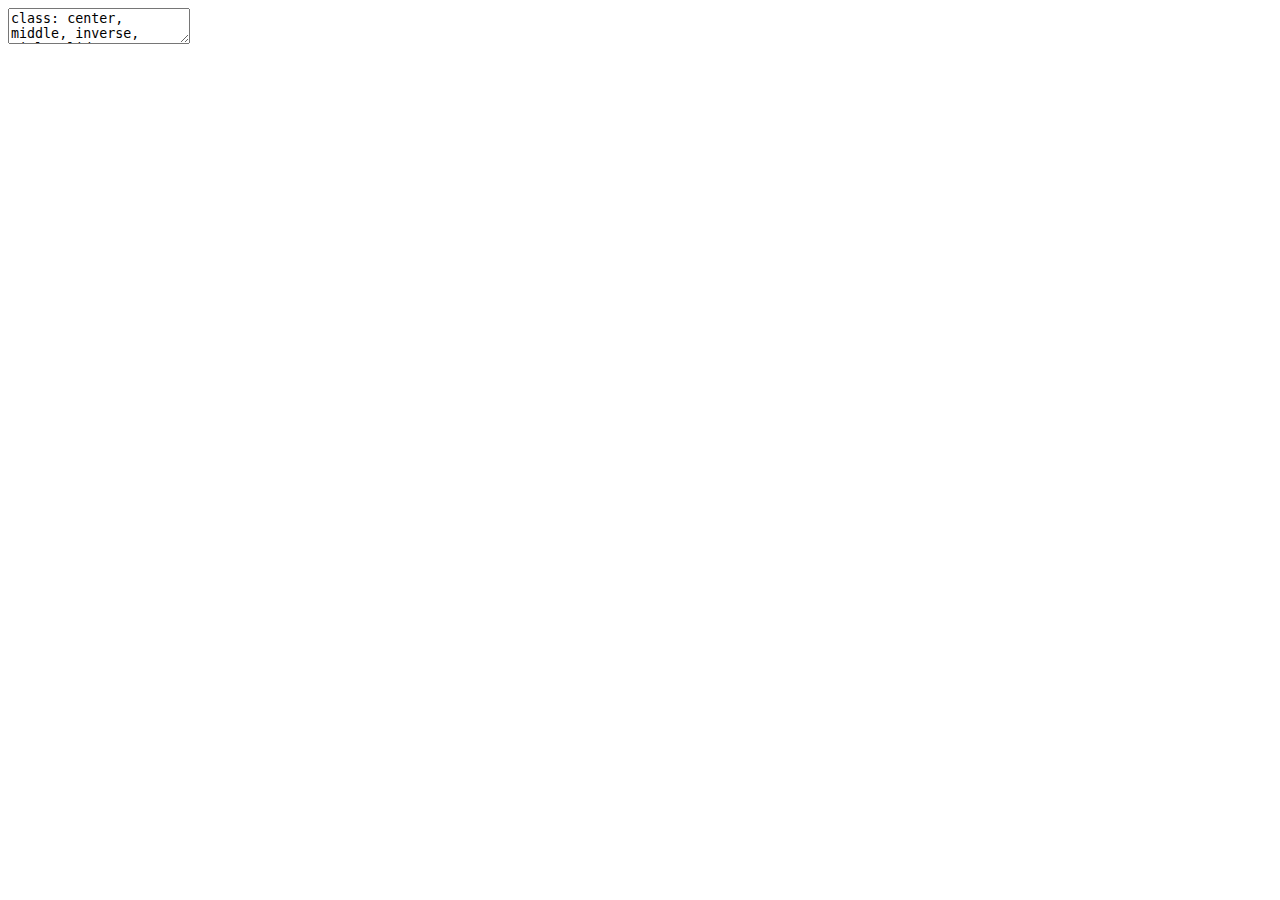
==== docs/surf_n_turf.html @ a25c6767 "Added docs" ====
<!DOCTYPE html>
<html lang="" xml:lang="">
  <head>
    <title>Bio-economic Impacts of Environmental Shocks in Small-scale Fisheries</title>
    <meta charset="utf-8" />
    <meta name="author" content="Villaseñor-Derbez, J.C." />
    <script src="libs/header-attrs-2.14/header-attrs.js"></script>
    <link rel="stylesheet" href="xaringan-themer.css" type="text/css" />
  </head>
  <body>
    <textarea id="source">
class: center, middle, inverse, title-slide

.title[
# Bio-economic Impacts of Environmental Shocks in Small-scale Fisheries
]
.subtitle[
## Surf ‘n’ Turf
]
.author[
### Villaseñor-Derbez, J.C.
]
.institute[
### Micheli Lab, HMS
]
.date[
### Oct 22, 2022
]

---


&lt;style type="text/css"&gt;
.remark-slide-number {
  display: none;
}
&lt;/style&gt;



# Warming up

.pull-left[
- Warm water during 2014 - 2017


- Well-documented impacts on ecological communities



]

.pull-right[
&lt;img src="/results/img/sst_anom.png" width=500&gt;
]

---
# Warming up

.pull-left[
- Warm water during 2014 - 2017


- Well-documented impacts on ecological communities


- Largest anomalies around Baja


]

.pull-right[
&lt;img src="/results/img/sst_anom_turfs.png" width=500&gt;
]

---
class: inverse,center,middle

# What were the economic impacts?

---
# The focus

.pull-left[
### 12 TURFs in Baja
&lt;img src="/results/img/focus_study_area.png" width=350&gt;
]

--

.pull-right[
### Spiny lobster fishery
&lt;img src="/results/img/miguel_lobster.jpeg" width=250&gt;

_Panulirus interruptus_
]


---
# SST, landings, and revenues across TURFS

.pull-left[&lt;img src="/results/img/sst_ts.png" width=400&gt;]


---
# SST, landings, and revenues across TURFS

.pull-left[
&lt;img src="/results/img/sst_ts.png" width=400&gt;

&lt;img src="/results/img/fishery_ts.png" width=400&gt;
]

--

.pull-right[&lt;img src="/results/img/panel_figure.png" width=800&gt;]


---
# Estiamted impacts

.pull-left[
##Log-linear fixed-effects panel regressions

&lt;img src="/results/img/effect_size.png" width=500&gt;

]

.pull-right[
## During

- 26% decrease in landings

- 34% decrease in revenues
]

---
# Estiamted impacts

.pull-left[
##Log-linear fixed-effects panel regressions

&lt;img src="/results/img/effect_size.png" width=500&gt;

]

.pull-right[
## During

- 26% decrease in landings

- 34% decrease in revenues


## After

- 3% decrease in landings

- 21% decrease in revenues

]

---
# The end
    </textarea>
<style data-target="print-only">@media screen {.remark-slide-container{display:block;}.remark-slide-scaler{box-shadow:none;}}</style>
<script src="https://remarkjs.com/downloads/remark-latest.min.js"></script>
<script>var slideshow = remark.create({
"ratio": "16:9",
"slideNumberFormat": "%none%",
"highlightStyle": "github",
"highlightLines": true,
"countIncrementalSlides": false
});
if (window.HTMLWidgets) slideshow.on('afterShowSlide', function (slide) {
  window.dispatchEvent(new Event('resize'));
});
(function(d) {
  var s = d.createElement("style"), r = d.querySelector(".remark-slide-scaler");
  if (!r) return;
  s.type = "text/css"; s.innerHTML = "@page {size: " + r.style.width + " " + r.style.height +"; }";
  d.head.appendChild(s);
})(document);

(function(d) {
  var el = d.getElementsByClassName("remark-slides-area");
  if (!el) return;
  var slide, slides = slideshow.getSlides(), els = el[0].children;
  for (var i = 1; i < slides.length; i++) {
    slide = slides[i];
    if (slide.properties.continued === "true" || slide.properties.count === "false") {
      els[i - 1].className += ' has-continuation';
    }
  }
  var s = d.createElement("style");
  s.type = "text/css"; s.innerHTML = "@media print { .has-continuation { display: none; } }";
  d.head.appendChild(s);
})(document);
// delete the temporary CSS (for displaying all slides initially) when the user
// starts to view slides
(function() {
  var deleted = false;
  slideshow.on('beforeShowSlide', function(slide) {
    if (deleted) return;
    var sheets = document.styleSheets, node;
    for (var i = 0; i < sheets.length; i++) {
      node = sheets[i].ownerNode;
      if (node.dataset["target"] !== "print-only") continue;
      node.parentNode.removeChild(node);
    }
    deleted = true;
  });
})();
// add `data-at-shortcutkeys` attribute to <body> to resolve conflicts with JAWS
// screen reader (see PR #262)
(function(d) {
  let res = {};
  d.querySelectorAll('.remark-help-content table tr').forEach(tr => {
    const t = tr.querySelector('td:nth-child(2)').innerText;
    tr.querySelectorAll('td:first-child .key').forEach(key => {
      const k = key.innerText;
      if (/^[a-z]$/.test(k)) res[k] = t;  // must be a single letter (key)
    });
  });
  d.body.setAttribute('data-at-shortcutkeys', JSON.stringify(res));
})(document);
(function() {
  "use strict"
  // Replace <script> tags in slides area to make them executable
  var scripts = document.querySelectorAll(
    '.remark-slides-area .remark-slide-container script'
  );
  if (!scripts.length) return;
  for (var i = 0; i < scripts.length; i++) {
    var s = document.createElement('script');
    var code = document.createTextNode(scripts[i].textContent);
    s.appendChild(code);
    var scriptAttrs = scripts[i].attributes;
    for (var j = 0; j < scriptAttrs.length; j++) {
      s.setAttribute(scriptAttrs[j].name, scriptAttrs[j].value);
    }
    scripts[i].parentElement.replaceChild(s, scripts[i]);
  }
})();
(function() {
  var links = document.getElementsByTagName('a');
  for (var i = 0; i < links.length; i++) {
    if (/^(https?:)?\/\//.test(links[i].getAttribute('href'))) {
      links[i].target = '_blank';
    }
  }
})();
// adds .remark-code-has-line-highlighted class to <pre> parent elements
// of code chunks containing highlighted lines with class .remark-code-line-highlighted
(function(d) {
  const hlines = d.querySelectorAll('.remark-code-line-highlighted');
  const preParents = [];
  const findPreParent = function(line, p = 0) {
    if (p > 1) return null; // traverse up no further than grandparent
    const el = line.parentElement;
    return el.tagName === "PRE" ? el : findPreParent(el, ++p);
  };

  for (let line of hlines) {
    let pre = findPreParent(line);
    if (pre && !preParents.includes(pre)) preParents.push(pre);
  }
  preParents.forEach(p => p.classList.add("remark-code-has-line-highlighted"));
})(document);</script>

<script>
slideshow._releaseMath = function(el) {
  var i, text, code, codes = el.getElementsByTagName('code');
  for (i = 0; i < codes.length;) {
    code = codes[i];
    if (code.parentNode.tagName !== 'PRE' && code.childElementCount === 0) {
      text = code.textContent;
      if (/^\\\((.|\s)+\\\)$/.test(text) || /^\\\[(.|\s)+\\\]$/.test(text) ||
          /^\$\$(.|\s)+\$\$$/.test(text) ||
          /^\\begin\{([^}]+)\}(.|\s)+\\end\{[^}]+\}$/.test(text)) {
        code.outerHTML = code.innerHTML;  // remove <code></code>
        continue;
      }
    }
    i++;
  }
};
slideshow._releaseMath(document);
</script>
<!-- dynamically load mathjax for compatibility with self-contained -->
<script>
(function () {
  var script = document.createElement('script');
  script.type = 'text/javascript';
  script.src  = 'https://mathjax.rstudio.com/latest/MathJax.js?config=TeX-MML-AM_CHTML';
  if (location.protocol !== 'file:' && /^https?:/.test(script.src))
    script.src  = script.src.replace(/^https?:/, '');
  document.getElementsByTagName('head')[0].appendChild(script);
})();
</script>
  </body>
</html>
---- docs/xaringan-themer.css ----
/* -------------------------------------------------------
 *
 *     !! This file was generated by xaringanthemer !!
 *
 *  Changes made to this file directly will be overwritten
 *  if you used xaringanthemer in your xaringan slides Rmd
 *
 *  Issues or likes?
 *    - https://github.com/gadenbuie/xaringanthemer
 *    - https://www.garrickadenbuie.com
 *
 *  Need help? Try:
 *    - vignette(package = "xaringanthemer")
 *    - ?xaringanthemer::style_xaringan
 *    - xaringan wiki: https://github.com/yihui/xaringan/wiki
 *    - remarkjs wiki: https://github.com/gnab/remark/wiki
 *
 *  Version: 0.4.2
 *
 * ------------------------------------------------------- */
@import url(https://fonts.googleapis.com/css?family=Roboto:400,300i,300b&display=swap);
@import url(https://fonts.googleapis.com/css?family=Josefin+Sans&display=swap);
@import url(https://fonts.googleapis.com/css?family=Fira+Mono&display=swap);


:root {
  /* Fonts */
  --text-font-family: Roboto;
  --text-font-is-google: 1;
  --text-font-family-fallback: -apple-system, BlinkMacSystemFont, avenir next, avenir, helvetica neue, helvetica, Ubuntu, roboto, noto, segoe ui, arial;
  --text-font-base: sans-serif;
  --header-font-family: 'Josefin Sans';
  --header-font-is-google: 1;
  --header-font-family-fallback: Georgia, serif;
  --code-font-family: 'Fira Mono';
  --code-font-is-google: 1;
  --base-font-size: 20px;
  --text-font-size: 1.1rem;
  --code-font-size: 0.9rem;
  --code-inline-font-size: 1em;
  --header-h1-font-size: 2.2rem;
  --header-h2-font-size: 2rem;
  --header-h3-font-size: 1.75rem;

  /* Colors */
  --text-color: #272822;
  --header-color: #1c5253;
  --background-color: #FFFFFF;
  --link-color: #808080;
  --text-bold-color: #1c5253;
  --code-highlight-color: rgba(255,255,0,0.5);
  --inverse-text-color: #FFFFFF;
  --inverse-background-color: #1c5253;
  --inverse-header-color: #FFFFFF;
  --inverse-link-color: #808080;
  --title-slide-background-color: #1c5253;
  --title-slide-text-color: #FFFFFF;
  --header-background-color: #1c5253;
  --header-background-text-color: #FFFFFF;
  --base: #1c5253;
  --white: #FFFFFF;
  --black: #272822;
}

html {
  font-size: var(--base-font-size);
}

body {
  font-family: var(--text-font-family), var(--text-font-family-fallback), var(--text-font-base);
  font-weight: 400;
  color: var(--text-color);
}
h1, h2, h3 {
  font-family: var(--header-font-family), var(--header-font-family-fallback);
  font-weight: 600;
  color: var(--header-color);
}
.remark-slide-content {
  background-color: var(--background-color);
  font-size: 1.1rem;
  padding: 16px 64px 16px 64px;
  width: 100%;
  height: 100%;
}
.remark-slide-content h1 {
  font-size: var(--header-h1-font-size);
}
.remark-slide-content h2 {
  font-size: var(--header-h2-font-size);
}
.remark-slide-content h3 {
  font-size: var(--header-h3-font-size);
}
.remark-code, .remark-inline-code {
  font-family: var(--code-font-family), Menlo, Consolas, Monaco, Liberation Mono, Lucida Console, monospace;
}
.remark-code {
  font-size: var(--code-font-size);
}
.remark-inline-code {
  font-size: var(--code-inline-font-size);
  color: #1c5253;
}
.remark-slide-number {
  color: #1c5253;
  opacity: 1;
  font-size: 0.9rem;
}
strong {
  font-weight: bold;
  color: var(--text-bold-color);
}
a, a > code {
  color: var(--link-color);
  text-decoration: none;
}
.footnote {
  position: absolute;
  bottom: 60px;
  padding-right: 4em;
  font-size: 0.75rem;
}
.remark-code-line-highlighted {
  background-color: var(--code-highlight-color);
}
.inverse {
  background-color: var(--inverse-background-color);
  color: var(--inverse-text-color);
  
}
.inverse h1, .inverse h2, .inverse h3 {
  color: var(--inverse-header-color);
}
.inverse a, .inverse a > code {
  color: var(--inverse-link-color);
}
.title-slide, .title-slide h1, .title-slide h2, .title-slide h3 {
  color: var(--title-slide-text-color);
}
.title-slide {
  background-color: var(--title-slide-background-color);
}
.title-slide .remark-slide-number {
  display: none;
}
/* Two-column layout */
.left-column {
  width: 20%;
  height: 92%;
  float: left;
}
.left-column h2, .left-column h3 {
  color: #1c525399;
}
.left-column h2:last-of-type, .left-column h3:last-child {
  color: #1c5253;
}
.right-column {
  width: 75%;
  float: right;
  padding-top: 1em;
}
.pull-left {
  float: left;
  width: 47%;
}
.pull-right {
  float: right;
  width: 47%;
}
.pull-right + * {
  clear: both;
}
img, video, iframe {
  max-width: 100%;
}
blockquote {
  border-left: solid 5px #1c525380;
  padding-left: 1em;
}
.remark-slide table {
  margin: auto;
  border-top: 1px solid #666;
  border-bottom: 1px solid #666;
}
.remark-slide table thead th {
  border-bottom: 1px solid #ddd;
}
th, td {
  padding: 5px;
}
.remark-slide table:not(.table-unshaded) thead,
.remark-slide table:not(.table-unshaded) tfoot,
.remark-slide table:not(.table-unshaded) tr:nth-child(even) {
  background: #D1DCDC;
}
table.dataTable tbody {
  background-color: var(--background-color);
  color: var(--text-color);
}
table.dataTable.display tbody tr.odd {
  background-color: var(--background-color);
}
table.dataTable.display tbody tr.even {
  background-color: #D1DCDC;
}
table.dataTable.hover tbody tr:hover, table.dataTable.display tbody tr:hover {
  background-color: rgba(255, 255, 255, 0.5);
}
.dataTables_wrapper .dataTables_length, .dataTables_wrapper .dataTables_filter, .dataTables_wrapper .dataTables_info, .dataTables_wrapper .dataTables_processing, .dataTables_wrapper .dataTables_paginate {
  color: var(--text-color);
}
.dataTables_wrapper .dataTables_paginate .paginate_button {
  color: var(--text-color) !important;
}

/* Horizontal alignment of code blocks */
.remark-slide-content.left pre,
.remark-slide-content.center pre,
.remark-slide-content.right pre {
  text-align: start;
  width: max-content;
  max-width: 100%;
}
.remark-slide-content.left pre,
.remark-slide-content.right pre {
  min-width: 50%;
  min-width: min(40ch, 100%);
}
.remark-slide-content.center pre {
  min-width: 66%;
  min-width: min(50ch, 100%);
}
.remark-slide-content.left pre {
  margin-left: unset;
  margin-right: auto;
}
.remark-slide-content.center pre {
  margin-left: auto;
  margin-right: auto;
}
.remark-slide-content.right pre {
  margin-left: auto;
  margin-right: unset;
}

/* Slide Header Background for h1 elements */
.remark-slide-content.header_background > h1,
.remark-slide-content:not(.normal):not(.inverse):not(.title):not(.middle):not(.bottom) > h1 {
  display: block;
  position: absolute;
  top: 0;
  left: 0;
  width: 100%;
  background: var(--header-background-color);
  color: var(--header-background-text-color);
  padding: 2rem 64px 1.5rem 64px;
  margin-top: 0;
  box-sizing: border-box;
}
.remark-slide-content.header_background,
.remark-slide-content:not(.normal):not(.inverse):not(.title):not(.middle):not(.bottom) {
  padding-top: 7rem;
}

@page { margin: 0; }
@media print {
  .remark-slide-scaler {
    width: 100% !important;
    height: 100% !important;
    transform: scale(1) !important;
    top: 0 !important;
    left: 0 !important;
  }
}

.base {
  color: var(--base);
}
.bg-base {
  background-color: var(--base);
}
.white {
  color: var(--white);
}
.bg-white {
  background-color: var(--white);
}
.black {
  color: var(--black);
}
.bg-black {
  background-color: var(--black);
}
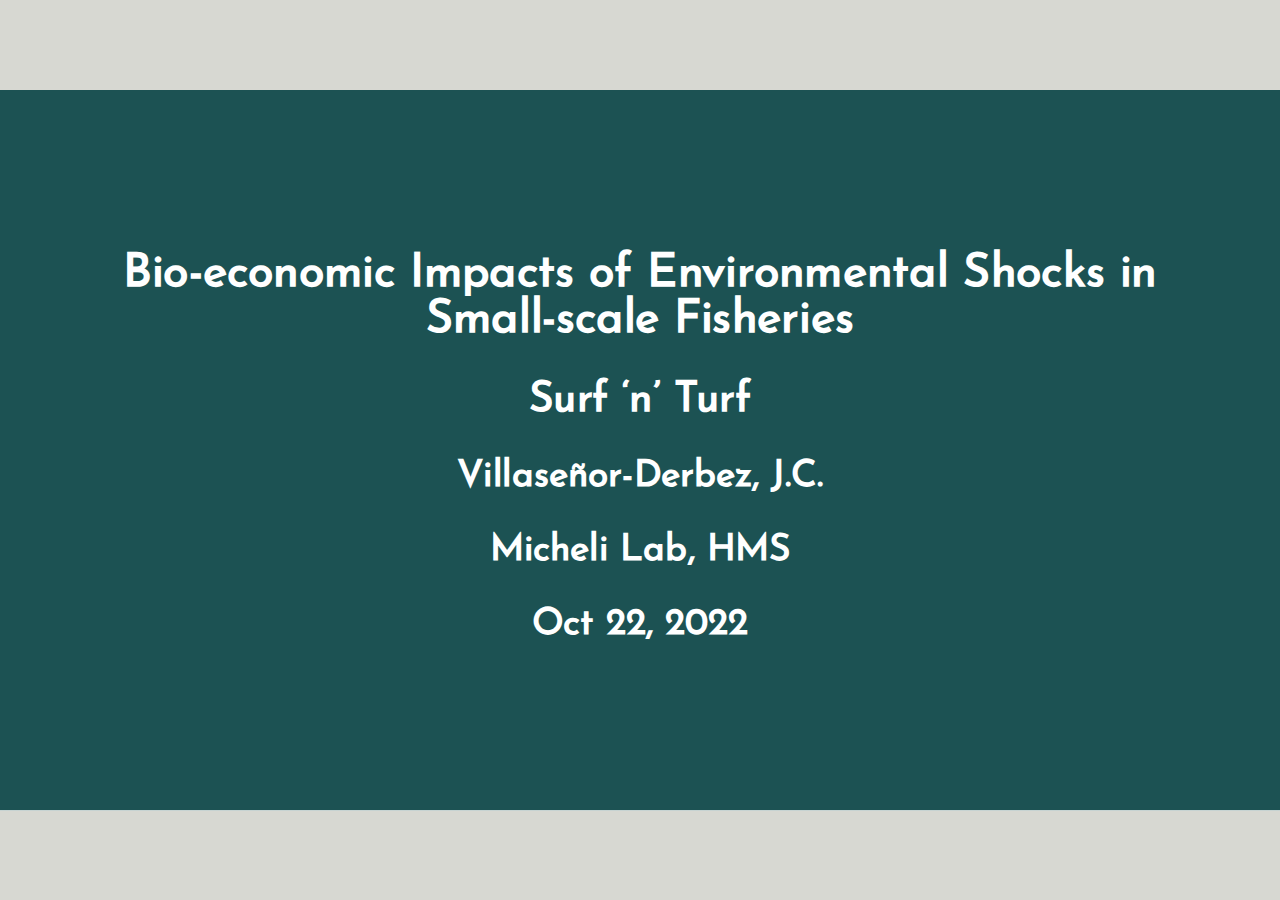
==== commit e0760743: "Self-contained slides" ====
--- a/docs/surf_n_turf.html
+++ b/docs/surf_n_turf.html
@@ -1,11 +1,321 @@
 <!DOCTYPE html>
-<html lang="" xml:lang="">
+<html lang xml:lang>
   <head>
     <title>Bio-economic Impacts of Environmental Shocks in Small-scale Fisheries</title>
     <meta charset="utf-8" />
     <meta name="author" content="Villaseñor-Derbez, J.C." />
-    <script src="libs/header-attrs-2.14/header-attrs.js"></script>
-    <link rel="stylesheet" href="xaringan-themer.css" type="text/css" />
+    <script>// Pandoc 2.9 adds attributes on both header and div. We remove the former (to
+// be compatible with the behavior of Pandoc < 2.8).
+document.addEventListener('DOMContentLoaded', function(e) {
+  var hs = document.querySelectorAll("div.section[class*='level'] > :first-child");
+  var i, h, a;
+  for (i = 0; i < hs.length; i++) {
+    h = hs[i];
+    if (!/^h[1-6]$/i.test(h.tagName)) continue;  // it should be a header h1-h6
+    a = h.attributes;
+    while (a.length > 0) h.removeAttribute(a[0].name);
+  }
+});
+</script>
+    <style type="text/css">
+@font-face {
+font-family: 'Roboto';
+font-style: italic;
+font-weight: 300;
+font-display: swap;
+src: url([data-uri]) format('truetype');
+}
+@font-face {
+font-family: 'Roboto';
+font-style: normal;
+font-weight: 400;
+font-display: swap;
+src: url([data-uri]) format('truetype');
+}
+@font-face {
+font-family: 'Roboto';
+font-style: normal;
+font-weight: 700;
+font-display: swap;
+src: url([data-uri]) format('truetype');
+}
+@font-face {
+font-family: 'Josefin Sans';
+font-style: normal;
+font-weight: 400;
+font-display: swap;
+src: url([data-uri]) format('truetype');
+}
+@font-face {
+font-family: 'Fira Mono';
+font-style: normal;
+font-weight: 400;
+font-display: swap;
+src: url([data-uri]) format('truetype');
+}
+:root {
+
+--text-font-family: Roboto;
+--text-font-is-google: 1;
+--text-font-family-fallback: -apple-system, BlinkMacSystemFont, avenir next, avenir, helvetica neue, helvetica, Ubuntu, roboto, noto, segoe ui, arial;
+--text-font-base: sans-serif;
+--header-font-family: 'Josefin Sans';
+--header-font-is-google: 1;
+--header-font-family-fallback: Georgia, serif;
+--code-font-family: 'Fira Mono';
+--code-font-is-google: 1;
+--base-font-size: 20px;
+--text-font-size: 1.1rem;
+--code-font-size: 0.9rem;
+--code-inline-font-size: 1em;
+--header-h1-font-size: 2.2rem;
+--header-h2-font-size: 2rem;
+--header-h3-font-size: 1.75rem;
+
+--text-color: #272822;
+--header-color: #1c5253;
+--background-color: #FFFFFF;
+--link-color: #808080;
+--text-bold-color: #1c5253;
+--code-highlight-color: rgba(255,255,0,0.5);
+--inverse-text-color: #FFFFFF;
+--inverse-background-color: #1c5253;
+--inverse-header-color: #FFFFFF;
+--inverse-link-color: #808080;
+--title-slide-background-color: #1c5253;
+--title-slide-text-color: #FFFFFF;
+--header-background-color: #1c5253;
+--header-background-text-color: #FFFFFF;
+--base: #1c5253;
+--white: #FFFFFF;
+--black: #272822;
+}
+html {
+font-size: var(--base-font-size);
+}
+body {
+font-family: var(--text-font-family), var(--text-font-family-fallback), var(--text-font-base);
+font-weight: 400;
+color: var(--text-color);
+}
+h1, h2, h3 {
+font-family: var(--header-font-family), var(--header-font-family-fallback);
+font-weight: 600;
+color: var(--header-color);
+}
+.remark-slide-content {
+background-color: var(--background-color);
+font-size: 1.1rem;
+padding: 16px 64px 16px 64px;
+width: 100%;
+height: 100%;
+}
+.remark-slide-content h1 {
+font-size: var(--header-h1-font-size);
+}
+.remark-slide-content h2 {
+font-size: var(--header-h2-font-size);
+}
+.remark-slide-content h3 {
+font-size: var(--header-h3-font-size);
+}
+.remark-code, .remark-inline-code {
+font-family: var(--code-font-family), Menlo, Consolas, Monaco, Liberation Mono, Lucida Console, monospace;
+}
+.remark-code {
+font-size: var(--code-font-size);
+}
+.remark-inline-code {
+font-size: var(--code-inline-font-size);
+color: #1c5253;
+}
+.remark-slide-number {
+color: #1c5253;
+opacity: 1;
+font-size: 0.9rem;
+}
+strong {
+font-weight: bold;
+color: var(--text-bold-color);
+}
+a, a > code {
+color: var(--link-color);
+text-decoration: none;
+}
+.footnote {
+position: absolute;
+bottom: 60px;
+padding-right: 4em;
+font-size: 0.75rem;
+}
+.remark-code-line-highlighted {
+background-color: var(--code-highlight-color);
+}
+.inverse {
+background-color: var(--inverse-background-color);
+color: var(--inverse-text-color);
+}
+.inverse h1, .inverse h2, .inverse h3 {
+color: var(--inverse-header-color);
+}
+.inverse a, .inverse a > code {
+color: var(--inverse-link-color);
+}
+.title-slide, .title-slide h1, .title-slide h2, .title-slide h3 {
+color: var(--title-slide-text-color);
+}
+.title-slide {
+background-color: var(--title-slide-background-color);
+}
+.title-slide .remark-slide-number {
+display: none;
+}
+
+.left-column {
+width: 20%;
+height: 92%;
+float: left;
+}
+.left-column h2, .left-column h3 {
+color: #1c525399;
+}
+.left-column h2:last-of-type, .left-column h3:last-child {
+color: #1c5253;
+}
+.right-column {
+width: 75%;
+float: right;
+padding-top: 1em;
+}
+.pull-left {
+float: left;
+width: 47%;
+}
+.pull-right {
+float: right;
+width: 47%;
+}
+.pull-right + * {
+clear: both;
+}
+img, video, iframe {
+max-width: 100%;
+}
+blockquote {
+border-left: solid 5px #1c525380;
+padding-left: 1em;
+}
+.remark-slide table {
+margin: auto;
+border-top: 1px solid #666;
+border-bottom: 1px solid #666;
+}
+.remark-slide table thead th {
+border-bottom: 1px solid #ddd;
+}
+th, td {
+padding: 5px;
+}
+.remark-slide table:not(.table-unshaded) thead,
+.remark-slide table:not(.table-unshaded) tfoot,
+.remark-slide table:not(.table-unshaded) tr:nth-child(even) {
+background: #D1DCDC;
+}
+table.dataTable tbody {
+background-color: var(--background-color);
+color: var(--text-color);
+}
+table.dataTable.display tbody tr.odd {
+background-color: var(--background-color);
+}
+table.dataTable.display tbody tr.even {
+background-color: #D1DCDC;
+}
+table.dataTable.hover tbody tr:hover, table.dataTable.display tbody tr:hover {
+background-color: rgba(255, 255, 255, 0.5);
+}
+.dataTables_wrapper .dataTables_length, .dataTables_wrapper .dataTables_filter, .dataTables_wrapper .dataTables_info, .dataTables_wrapper .dataTables_processing, .dataTables_wrapper .dataTables_paginate {
+color: var(--text-color);
+}
+.dataTables_wrapper .dataTables_paginate .paginate_button {
+color: var(--text-color) !important;
+}
+
+.remark-slide-content.left pre,
+.remark-slide-content.center pre,
+.remark-slide-content.right pre {
+text-align: start;
+width: max-content;
+max-width: 100%;
+}
+.remark-slide-content.left pre,
+.remark-slide-content.right pre {
+min-width: 50%;
+min-width: min(40ch, 100%);
+}
+.remark-slide-content.center pre {
+min-width: 66%;
+min-width: min(50ch, 100%);
+}
+.remark-slide-content.left pre {
+margin-left: unset;
+margin-right: auto;
+}
+.remark-slide-content.center pre {
+margin-left: auto;
+margin-right: auto;
+}
+.remark-slide-content.right pre {
+margin-left: auto;
+margin-right: unset;
+}
+
+.remark-slide-content.header_background > h1,
+.remark-slide-content:not(.normal):not(.inverse):not(.title):not(.middle):not(.bottom) > h1 {
+display: block;
+position: absolute;
+top: 0;
+left: 0;
+width: 100%;
+background: var(--header-background-color);
+color: var(--header-background-text-color);
+padding: 2rem 64px 1.5rem 64px;
+margin-top: 0;
+box-sizing: border-box;
+}
+.remark-slide-content.header_background,
+.remark-slide-content:not(.normal):not(.inverse):not(.title):not(.middle):not(.bottom) {
+padding-top: 7rem;
+}
+@page { margin: 0; }
+@media print {
+.remark-slide-scaler {
+width: 100% !important;
+height: 100% !important;
+transform: scale(1) !important;
+top: 0 !important;
+left: 0 !important;
+}
+}
+.base {
+color: var(--base);
+}
+.bg-base {
+background-color: var(--base);
+}
+.white {
+color: var(--white);
+}
+.bg-white {
+background-color: var(--white);
+}
+.black {
+color: var(--black);
+}
+.bg-black {
+background-color: var(--black);
+}
+</style>
   </head>
   <body>
     <textarea id="source">
@@ -30,7 +340,7 @@
 ---
 
 
-&lt;style type="text/css"&gt;
+&lt;style type=&quot;text/css&quot;&gt;
 .remark-slide-number {
   display: none;
 }
@@ -51,7 +361,7 @@
 ]
 
 .pull-right[
-&lt;img src="/results/img/sst_anom.png" width=500&gt;
+&lt;img src=&quot;/results/img/sst_anom.png&quot; width=500&gt;
 ]
 
 ---
@@ -70,7 +380,7 @@
 ]
 
 .pull-right[
-&lt;img src="/results/img/sst_anom_turfs.png" width=500&gt;
+&lt;img src=&quot;/results/img/sst_anom_turfs.png&quot; width=500&gt;
 ]
 
 ---
@@ -83,14 +393,14 @@
 
 .pull-left[
 ### 12 TURFs in Baja
-&lt;img src="/results/img/focus_study_area.png" width=350&gt;
+&lt;img src=&quot;/results/img/focus_study_area.png&quot; width=350&gt;
 ]
 
 --
 
 .pull-right[
 ### Spiny lobster fishery
-&lt;img src="/results/img/miguel_lobster.jpeg" width=250&gt;
+&lt;img src=&quot;/results/img/miguel_lobster.jpeg&quot; width=250&gt;
 
 _Panulirus interruptus_
 ]
@@ -99,21 +409,21 @@
 ---
 # SST, landings, and revenues across TURFS
 
-.pull-left[&lt;img src="/results/img/sst_ts.png" width=400&gt;]
+.pull-left[&lt;img src=&quot;/results/img/sst_ts.png&quot; width=400&gt;]
 
 
 ---
 # SST, landings, and revenues across TURFS
 
 .pull-left[
-&lt;img src="/results/img/sst_ts.png" width=400&gt;
-
-&lt;img src="/results/img/fishery_ts.png" width=400&gt;
+&lt;img src=&quot;/results/img/sst_ts.png&quot; width=400&gt;
+
+&lt;img src=&quot;/results/img/fishery_ts.png&quot; width=400&gt;
 ]
 
 --
 
-.pull-right[&lt;img src="/results/img/panel_figure.png" width=800&gt;]
+.pull-right[&lt;img src=&quot;/results/img/panel_figure.png&quot; width=800&gt;]
 
 
 ---
@@ -122,7 +432,7 @@
 .pull-left[
 ##Log-linear fixed-effects panel regressions
 
-&lt;img src="/results/img/effect_size.png" width=500&gt;
+&lt;img src=&quot;/results/img/effect_size.png&quot; width=500&gt;
 
 ]
 
@@ -140,7 +450,7 @@
 .pull-left[
 ##Log-linear fixed-effects panel regressions
 
-&lt;img src="/results/img/effect_size.png" width=500&gt;
+&lt;img src=&quot;/results/img/effect_size.png&quot; width=500&gt;
 
 ]
 
@@ -164,7 +474,7 @@
 # The end
     </textarea>
 <style data-target="print-only">@media screen {.remark-slide-container{display:block;}.remark-slide-scaler{box-shadow:none;}}</style>
-<script src="https://remarkjs.com/downloads/remark-latest.min.js"></script>
+<script src="data:application/javascript; charset=utf-8;base64,[base64]/[base64]/[base64]/[base64]/[base64]/[base64]/[base64]/KD86aHJ8XG57Mix9KD8hICkoPyFcMWJ1bGwgKVxuKnxccyokKS8saHRtbDovXiAqKD86Y29tbWVudHxjbG9zZWR8Y2xvc2luZykgKig/OlxuezIsfXxccyokKS8sZGVmOi9eICpcWyhbXlxdXSspXF06ICo8PyhbXlxzPl0rKT4/KD86ICtbIihdKFteXG5dKylbIildKT8gKig/OlxuK3wkKS8sdGFibGU6YyxwYXJhZ3JhcGg6L14oKD86W15cbl0rXG4/KD8haHJ8aGVhZGluZ3xsaGVhZGluZ3xibG9ja3F1b3RlfHRhZ3xkZWYpKSspXG4qLyx0ZXh0Oi9eW15cbl0rL307dS5idWxsZXQ9Lyg/OlsqKy1dfFxkK1wuKS8sdS5pdGVtPS9eKCAqKShidWxsKSBbXlxuXSooPzpcbig/IVwxYnVsbCApW15cbl0qKSovLHUuaXRlbT1vKHUuaXRlbSwiZ20iKSgvYnVsbC9nLHUuYnVsbGV0KSgpLHUubGlzdD1vKHUubGlzdCkoL2J1bGwvZyx1LmJ1bGxldCkoImhyIiwvXG4rKD89KD86ICpbLSpfXSl7Myx9ICooPzpcbit8JCkpLykoKSx1Ll90YWc9Iig/ISg/[base64]/[base64]/[base64]/Oi4qXHwuKig/OlxufCQpKSopXG4qLyx0YWJsZTovXiAqXHwoLispXG4gKlx8KCAqWy06XStbLXwgOl0qKVxuKCg/OiAqXHwuKig/[base64]/[base64]/[base64]/[base64]/[base64]/[base64]/LS0+fF48XC8/XHcrKD86IlteIl0qInwnW14nXSonfFteJyI+XSkqPz4vLGxpbms6L14hP1xbKGluc2lkZSlcXVwoaHJlZlwpLyxyZWZsaW5rOi9eIT9cWyhpbnNpZGUpXF1ccypcWyhbXlxdXSopXF0vLG5vbGluazovXiE/XFsoKD86XFtbXlxdXSpcXXxbXlxbXF1dKSopXF0vLHN0cm9uZzovXl9fKFtcc1xTXSs/KV9fKD8hXyl8XlwqXCooW1xzXFNdKz8pXCpcKig/IVwqKS8sZW06L15cYl8oKD86X198W1xzXFNdKSs/KV9cYnxeXCooKD86XCpcKnxbXHNcU10pKz8pXCooPyFcKikvLGNvZGU6L14oYCspXHMqKFtcc1xTXSo/W15gXSlccypcMSg/IWApLyxicjovXiB7Mix9XG4oPyFccyokKS8sZGVsOmMsdGV4dDovXltcc1xTXSs/KD89W1xcPCFcW18qYF18IHsyLH1cbnwkKS99O2guX2luc2lkZT0vKD86XFtbXlxdXSpcXXxbXlxbXF1dfFxdKD89W15cW10qXF0pKSovLGguX2hyZWY9L1xzKjw/KFtcc1xTXSo/KT4/[base64]/IV8pfF5cKlwqKD89XFMpKFtcc1xTXSo/XFMpXCpcKig/IVwqKS8sZW06L15fKD89XFMpKFtcc1xTXSo/XFMpXyg/IV8pfF5cKig/PVxTKShbXHNcU10qP1xTKVwqKD8hXCopL30pLGguZ2ZtPWQoe30saC5ub3JtYWwse2VzY2FwZTpvKGguZXNjYXBlKSgiXSkiLCJ+fF0pIikoKSx1cmw6L14oaHR0cHM/OlwvXC9bXlxzPF0rW148Liw6OyInKVxdXHNdKS8sZGVsOi9efn4oPz1cUykoW1xzXFNdKj9cUyl+fi8sdGV4dDpvKGgudGV4dCkoIl18Iiwifl18IikoInwiLCJ8aHR0cHM/[base64]/[base64]/ZTppKGUsITApKSsiXG48L2NvZGU+PC9wcmU+XG4iOiI8cHJlPjxjb2RlPiIrKGE/[base64]/[base64]/[base64]/[base64]/[base64]/[base64]/[base64]/ZVswXS5vZmZzZXQ8clswXS5vZmZzZXQ/[base64]/[base64]/[base64]/[base64]/IlxcLj8oIitlLmJlZ2luKyIpXFwuPyI6ZS5iZWdpbn0pLmNvbmNhdChbcy50ZXJtaW5hdG9yX2VuZCxzLmlsbGVnYWxdKS5tYXAodCkuZmlsdGVyKEJvb2xlYW4pO3MudGVybWluYXRvcnM9ZC5sZW5ndGg/[base64]/dFswXS50b0xvd2VyQ2FzZSgpOnRbMF07cmV0dXJuIGUua2V5d29yZHMuaGFzT3duUHJvcGVydHkoYSkmJmUua2V5d29yZHNbYV19ZnVuY3Rpb24gaChlLHQsYSxyKXt2YXIgcz1yPyIiOk4uY2xhc3NQcmVmaXgsbj0nPHNwYW4gY2xhc3M9IicrcyxpPWE/[base64]/[base64]/ZS5yZXBsYWNlKHgsZnVuY3Rpb24oZSx0KXtyZXR1cm4gTi51c2VCUiYmIlxuIj09PWU/Ijxicj4iOk4udGFiUmVwbGFjZT90LnJlcGxhY2UoL1x0L2csTi50YWJSZXBsYWNlKTp2b2lkIDB9KTplfWZ1bmN0aW9uIGgoZSx0LGEpe3ZhciByPXQ/[base64]/[base64]/KShcXGIwW3hYXVthLWZBLUYwLTldK3woXFxiXFxkKyhcXC5cXGQqKT98XFwuXFxkKykoW2VFXVstK10/XFxkKyk/[base64]/[base64]/XFx8IixyPSIoXFwtfFxcKyk/XFxkKyhcXC5cXGQrfFxcL1xcZCspPygoZHxlfGZ8bHxzfER8RXxGfEx8UykoXFwrfFxcLSk/XFxkKyk/[base64]/fFUpP0w/IicsZW5kOiciJyxpbGxlZ2FsOiJcXG4iLGNvbnRhaW5zOltlLkJBQ0tTTEFTSF9FU0NBUEVdfSx7YmVnaW46Jyh1OD98VSk/UiInLGVuZDonIicsY29udGFpbnM6W2UuQkFDS1NMQVNIX0VTQ0FQRV19LHtiZWdpbjoiJ1xcXFw/LiIsZW5kOiInIixpbGxlZ2FsOiIuIn1dfSxyPXtjbGFzc05hbWU6Im51bWJlciIsdmFyaWFudHM6W3tiZWdpbjoiXFxiKDBiWzAxJ19dKykifSx7YmVnaW46IlxcYihbXFxkJ19dKyhcXC5bXFxkJ19dKik/[base64]/KCIrYSsiKT8iLHM9IlxcdysiLG49dCsiIyIrcysiKFxcLiIrcysiKT8jKCIrYSsiKT8iLGk9IlxcYigiK24rInwiK3IrIikiLGw9IltBLVphLXpdKF8/[base64]/[base64]/[base64]/[base64]/fChzdGFydHM/[base64]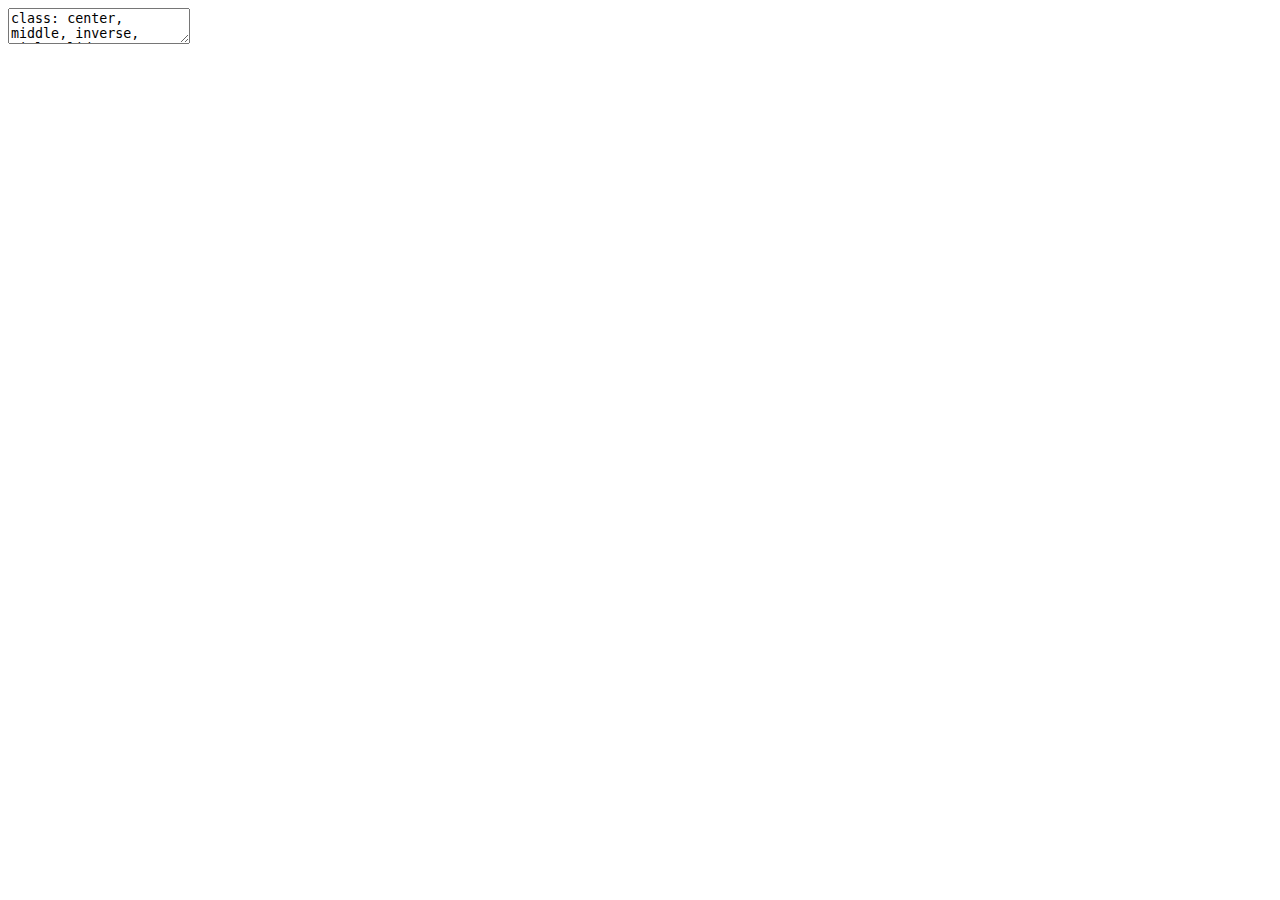
==== commit 16de6ece: "Updated docs" ====
--- a/docs/surf_n_turf.html
+++ b/docs/surf_n_turf.html
@@ -1,321 +1,11 @@
 <!DOCTYPE html>
-<html lang xml:lang>
+<html lang="" xml:lang="">
   <head>
     <title>Bio-economic Impacts of Environmental Shocks in Small-scale Fisheries</title>
     <meta charset="utf-8" />
     <meta name="author" content="Villaseñor-Derbez, J.C." />
-    <script>// Pandoc 2.9 adds attributes on both header and div. We remove the former (to
-// be compatible with the behavior of Pandoc < 2.8).
-document.addEventListener('DOMContentLoaded', function(e) {
-  var hs = document.querySelectorAll("div.section[class*='level'] > :first-child");
-  var i, h, a;
-  for (i = 0; i < hs.length; i++) {
-    h = hs[i];
-    if (!/^h[1-6]$/i.test(h.tagName)) continue;  // it should be a header h1-h6
-    a = h.attributes;
-    while (a.length > 0) h.removeAttribute(a[0].name);
-  }
-});
-</script>
-    <style type="text/css">
-@font-face {
-font-family: 'Roboto';
-font-style: italic;
-font-weight: 300;
-font-display: swap;
-src: url([data-uri]) format('truetype');
-}
-@font-face {
-font-family: 'Roboto';
-font-style: normal;
-font-weight: 400;
-font-display: swap;
-src: url([data-uri]) format('truetype');
-}
-@font-face {
-font-family: 'Roboto';
-font-style: normal;
-font-weight: 700;
-font-display: swap;
-src: url([data-uri]) format('truetype');
-}
-@font-face {
-font-family: 'Josefin Sans';
-font-style: normal;
-font-weight: 400;
-font-display: swap;
-src: url([data-uri]) format('truetype');
-}
-@font-face {
-font-family: 'Fira Mono';
-font-style: normal;
-font-weight: 400;
-font-display: swap;
-src: url([data-uri]) format('truetype');
-}
-:root {
-
---text-font-family: Roboto;
---text-font-is-google: 1;
---text-font-family-fallback: -apple-system, BlinkMacSystemFont, avenir next, avenir, helvetica neue, helvetica, Ubuntu, roboto, noto, segoe ui, arial;
---text-font-base: sans-serif;
---header-font-family: 'Josefin Sans';
---header-font-is-google: 1;
---header-font-family-fallback: Georgia, serif;
---code-font-family: 'Fira Mono';
---code-font-is-google: 1;
---base-font-size: 20px;
---text-font-size: 1.1rem;
---code-font-size: 0.9rem;
---code-inline-font-size: 1em;
---header-h1-font-size: 2.2rem;
---header-h2-font-size: 2rem;
---header-h3-font-size: 1.75rem;
-
---text-color: #272822;
---header-color: #1c5253;
---background-color: #FFFFFF;
---link-color: #808080;
---text-bold-color: #1c5253;
---code-highlight-color: rgba(255,255,0,0.5);
---inverse-text-color: #FFFFFF;
---inverse-background-color: #1c5253;
---inverse-header-color: #FFFFFF;
---inverse-link-color: #808080;
---title-slide-background-color: #1c5253;
---title-slide-text-color: #FFFFFF;
---header-background-color: #1c5253;
---header-background-text-color: #FFFFFF;
---base: #1c5253;
---white: #FFFFFF;
---black: #272822;
-}
-html {
-font-size: var(--base-font-size);
-}
-body {
-font-family: var(--text-font-family), var(--text-font-family-fallback), var(--text-font-base);
-font-weight: 400;
-color: var(--text-color);
-}
-h1, h2, h3 {
-font-family: var(--header-font-family), var(--header-font-family-fallback);
-font-weight: 600;
-color: var(--header-color);
-}
-.remark-slide-content {
-background-color: var(--background-color);
-font-size: 1.1rem;
-padding: 16px 64px 16px 64px;
-width: 100%;
-height: 100%;
-}
-.remark-slide-content h1 {
-font-size: var(--header-h1-font-size);
-}
-.remark-slide-content h2 {
-font-size: var(--header-h2-font-size);
-}
-.remark-slide-content h3 {
-font-size: var(--header-h3-font-size);
-}
-.remark-code, .remark-inline-code {
-font-family: var(--code-font-family), Menlo, Consolas, Monaco, Liberation Mono, Lucida Console, monospace;
-}
-.remark-code {
-font-size: var(--code-font-size);
-}
-.remark-inline-code {
-font-size: var(--code-inline-font-size);
-color: #1c5253;
-}
-.remark-slide-number {
-color: #1c5253;
-opacity: 1;
-font-size: 0.9rem;
-}
-strong {
-font-weight: bold;
-color: var(--text-bold-color);
-}
-a, a > code {
-color: var(--link-color);
-text-decoration: none;
-}
-.footnote {
-position: absolute;
-bottom: 60px;
-padding-right: 4em;
-font-size: 0.75rem;
-}
-.remark-code-line-highlighted {
-background-color: var(--code-highlight-color);
-}
-.inverse {
-background-color: var(--inverse-background-color);
-color: var(--inverse-text-color);
-}
-.inverse h1, .inverse h2, .inverse h3 {
-color: var(--inverse-header-color);
-}
-.inverse a, .inverse a > code {
-color: var(--inverse-link-color);
-}
-.title-slide, .title-slide h1, .title-slide h2, .title-slide h3 {
-color: var(--title-slide-text-color);
-}
-.title-slide {
-background-color: var(--title-slide-background-color);
-}
-.title-slide .remark-slide-number {
-display: none;
-}
-
-.left-column {
-width: 20%;
-height: 92%;
-float: left;
-}
-.left-column h2, .left-column h3 {
-color: #1c525399;
-}
-.left-column h2:last-of-type, .left-column h3:last-child {
-color: #1c5253;
-}
-.right-column {
-width: 75%;
-float: right;
-padding-top: 1em;
-}
-.pull-left {
-float: left;
-width: 47%;
-}
-.pull-right {
-float: right;
-width: 47%;
-}
-.pull-right + * {
-clear: both;
-}
-img, video, iframe {
-max-width: 100%;
-}
-blockquote {
-border-left: solid 5px #1c525380;
-padding-left: 1em;
-}
-.remark-slide table {
-margin: auto;
-border-top: 1px solid #666;
-border-bottom: 1px solid #666;
-}
-.remark-slide table thead th {
-border-bottom: 1px solid #ddd;
-}
-th, td {
-padding: 5px;
-}
-.remark-slide table:not(.table-unshaded) thead,
-.remark-slide table:not(.table-unshaded) tfoot,
-.remark-slide table:not(.table-unshaded) tr:nth-child(even) {
-background: #D1DCDC;
-}
-table.dataTable tbody {
-background-color: var(--background-color);
-color: var(--text-color);
-}
-table.dataTable.display tbody tr.odd {
-background-color: var(--background-color);
-}
-table.dataTable.display tbody tr.even {
-background-color: #D1DCDC;
-}
-table.dataTable.hover tbody tr:hover, table.dataTable.display tbody tr:hover {
-background-color: rgba(255, 255, 255, 0.5);
-}
-.dataTables_wrapper .dataTables_length, .dataTables_wrapper .dataTables_filter, .dataTables_wrapper .dataTables_info, .dataTables_wrapper .dataTables_processing, .dataTables_wrapper .dataTables_paginate {
-color: var(--text-color);
-}
-.dataTables_wrapper .dataTables_paginate .paginate_button {
-color: var(--text-color) !important;
-}
-
-.remark-slide-content.left pre,
-.remark-slide-content.center pre,
-.remark-slide-content.right pre {
-text-align: start;
-width: max-content;
-max-width: 100%;
-}
-.remark-slide-content.left pre,
-.remark-slide-content.right pre {
-min-width: 50%;
-min-width: min(40ch, 100%);
-}
-.remark-slide-content.center pre {
-min-width: 66%;
-min-width: min(50ch, 100%);
-}
-.remark-slide-content.left pre {
-margin-left: unset;
-margin-right: auto;
-}
-.remark-slide-content.center pre {
-margin-left: auto;
-margin-right: auto;
-}
-.remark-slide-content.right pre {
-margin-left: auto;
-margin-right: unset;
-}
-
-.remark-slide-content.header_background > h1,
-.remark-slide-content:not(.normal):not(.inverse):not(.title):not(.middle):not(.bottom) > h1 {
-display: block;
-position: absolute;
-top: 0;
-left: 0;
-width: 100%;
-background: var(--header-background-color);
-color: var(--header-background-text-color);
-padding: 2rem 64px 1.5rem 64px;
-margin-top: 0;
-box-sizing: border-box;
-}
-.remark-slide-content.header_background,
-.remark-slide-content:not(.normal):not(.inverse):not(.title):not(.middle):not(.bottom) {
-padding-top: 7rem;
-}
-@page { margin: 0; }
-@media print {
-.remark-slide-scaler {
-width: 100% !important;
-height: 100% !important;
-transform: scale(1) !important;
-top: 0 !important;
-left: 0 !important;
-}
-}
-.base {
-color: var(--base);
-}
-.bg-base {
-background-color: var(--base);
-}
-.white {
-color: var(--white);
-}
-.bg-white {
-background-color: var(--white);
-}
-.black {
-color: var(--black);
-}
-.bg-black {
-background-color: var(--black);
-}
-</style>
+    <script src="libs/header-attrs-2.14/header-attrs.js"></script>
+    <link rel="stylesheet" href="xaringan-themer.css" type="text/css" />
   </head>
   <body>
     <textarea id="source">
@@ -340,7 +30,7 @@
 ---
 
 
-&lt;style type=&quot;text/css&quot;&gt;
+&lt;style type="text/css"&gt;
 .remark-slide-number {
   display: none;
 }
@@ -348,6 +38,9 @@
 
 
 
+
+
+
 # Warming up
 
 .pull-left[
@@ -361,7 +54,7 @@
 ]
 
 .pull-right[
-&lt;img src=&quot;/results/img/sst_anom.png&quot; width=500&gt;
+&lt;img src="img/sst_anom.png" width=500&gt;
 ]
 
 ---
@@ -380,7 +73,7 @@
 ]
 
 .pull-right[
-&lt;img src=&quot;/results/img/sst_anom_turfs.png&quot; width=500&gt;
+&lt;img src="img/sst_anom_turfs.png" width=500&gt;
 ]
 
 ---
@@ -393,14 +86,14 @@
 
 .pull-left[
 ### 12 TURFs in Baja
-&lt;img src=&quot;/results/img/focus_study_area.png&quot; width=350&gt;
+&lt;img src="img/focus_study_area.png" width=350&gt;
 ]
 
 --
 
 .pull-right[
 ### Spiny lobster fishery
-&lt;img src=&quot;/results/img/miguel_lobster.jpeg&quot; width=250&gt;
+&lt;img src="img/miguel_lobster.jpeg" width=250&gt;
 
 _Panulirus interruptus_
 ]
@@ -409,21 +102,21 @@
 ---
 # SST, landings, and revenues across TURFS
 
-.pull-left[&lt;img src=&quot;/results/img/sst_ts.png&quot; width=400&gt;]
+.pull-left[&lt;img src="img/sst_ts.png" width=400&gt;]
 
 
 ---
 # SST, landings, and revenues across TURFS
 
 .pull-left[
-&lt;img src=&quot;/results/img/sst_ts.png&quot; width=400&gt;
-
-&lt;img src=&quot;/results/img/fishery_ts.png&quot; width=400&gt;
+&lt;img src="img/sst_ts.png" width=400&gt;
+
+&lt;img src="img/fishery_ts.png" width=400&gt;
 ]
 
 --
 
-.pull-right[&lt;img src=&quot;/results/img/panel_figure.png&quot; width=800&gt;]
+.pull-right[&lt;img src="img/panel_figure.png" width=800&gt;]
 
 
 ---
@@ -432,7 +125,7 @@
 .pull-left[
 ##Log-linear fixed-effects panel regressions
 
-&lt;img src=&quot;/results/img/effect_size.png&quot; width=500&gt;
+&lt;img src="img/effect_size.png" width=500&gt;
 
 ]
 
@@ -450,7 +143,7 @@
 .pull-left[
 ##Log-linear fixed-effects panel regressions
 
-&lt;img src=&quot;/results/img/effect_size.png&quot; width=500&gt;
+&lt;img src="img/effect_size.png" width=500&gt;
 
 ]
 
@@ -474,7 +167,7 @@
 # The end
     </textarea>
 <style data-target="print-only">@media screen {.remark-slide-container{display:block;}.remark-slide-scaler{box-shadow:none;}}</style>
-<script src="data:application/javascript; charset=utf-8;base64,[base64]/[base64]/[base64]/[base64]/[base64]/[base64]/[base64]/KD86aHJ8XG57Mix9KD8hICkoPyFcMWJ1bGwgKVxuKnxccyokKS8saHRtbDovXiAqKD86Y29tbWVudHxjbG9zZWR8Y2xvc2luZykgKig/OlxuezIsfXxccyokKS8sZGVmOi9eICpcWyhbXlxdXSspXF06ICo8PyhbXlxzPl0rKT4/KD86ICtbIihdKFteXG5dKylbIildKT8gKig/OlxuK3wkKS8sdGFibGU6YyxwYXJhZ3JhcGg6L14oKD86W15cbl0rXG4/KD8haHJ8aGVhZGluZ3xsaGVhZGluZ3xibG9ja3F1b3RlfHRhZ3xkZWYpKSspXG4qLyx0ZXh0Oi9eW15cbl0rL307dS5idWxsZXQ9Lyg/OlsqKy1dfFxkK1wuKS8sdS5pdGVtPS9eKCAqKShidWxsKSBbXlxuXSooPzpcbig/IVwxYnVsbCApW15cbl0qKSovLHUuaXRlbT1vKHUuaXRlbSwiZ20iKSgvYnVsbC9nLHUuYnVsbGV0KSgpLHUubGlzdD1vKHUubGlzdCkoL2J1bGwvZyx1LmJ1bGxldCkoImhyIiwvXG4rKD89KD86ICpbLSpfXSl7Myx9ICooPzpcbit8JCkpLykoKSx1Ll90YWc9Iig/ISg/[base64]/[base64]/[base64]/Oi4qXHwuKig/OlxufCQpKSopXG4qLyx0YWJsZTovXiAqXHwoLispXG4gKlx8KCAqWy06XStbLXwgOl0qKVxuKCg/OiAqXHwuKig/[base64]/[base64]/[base64]/[base64]/[base64]/[base64]/LS0+fF48XC8/XHcrKD86IlteIl0qInwnW14nXSonfFteJyI+XSkqPz4vLGxpbms6L14hP1xbKGluc2lkZSlcXVwoaHJlZlwpLyxyZWZsaW5rOi9eIT9cWyhpbnNpZGUpXF1ccypcWyhbXlxdXSopXF0vLG5vbGluazovXiE/XFsoKD86XFtbXlxdXSpcXXxbXlxbXF1dKSopXF0vLHN0cm9uZzovXl9fKFtcc1xTXSs/KV9fKD8hXyl8XlwqXCooW1xzXFNdKz8pXCpcKig/IVwqKS8sZW06L15cYl8oKD86X198W1xzXFNdKSs/KV9cYnxeXCooKD86XCpcKnxbXHNcU10pKz8pXCooPyFcKikvLGNvZGU6L14oYCspXHMqKFtcc1xTXSo/W15gXSlccypcMSg/IWApLyxicjovXiB7Mix9XG4oPyFccyokKS8sZGVsOmMsdGV4dDovXltcc1xTXSs/KD89W1xcPCFcW18qYF18IHsyLH1cbnwkKS99O2guX2luc2lkZT0vKD86XFtbXlxdXSpcXXxbXlxbXF1dfFxdKD89W15cW10qXF0pKSovLGguX2hyZWY9L1xzKjw/KFtcc1xTXSo/KT4/[base64]/IV8pfF5cKlwqKD89XFMpKFtcc1xTXSo/XFMpXCpcKig/IVwqKS8sZW06L15fKD89XFMpKFtcc1xTXSo/XFMpXyg/IV8pfF5cKig/PVxTKShbXHNcU10qP1xTKVwqKD8hXCopL30pLGguZ2ZtPWQoe30saC5ub3JtYWwse2VzY2FwZTpvKGguZXNjYXBlKSgiXSkiLCJ+fF0pIikoKSx1cmw6L14oaHR0cHM/OlwvXC9bXlxzPF0rW148Liw6OyInKVxdXHNdKS8sZGVsOi9efn4oPz1cUykoW1xzXFNdKj9cUyl+fi8sdGV4dDpvKGgudGV4dCkoIl18Iiwifl18IikoInwiLCJ8aHR0cHM/[base64]/[base64]/ZTppKGUsITApKSsiXG48L2NvZGU+PC9wcmU+XG4iOiI8cHJlPjxjb2RlPiIrKGE/[base64]/[base64]/[base64]/[base64]/[base64]/[base64]/[base64]/ZVswXS5vZmZzZXQ8clswXS5vZmZzZXQ/[base64]/[base64]/[base64]/[base64]/IlxcLj8oIitlLmJlZ2luKyIpXFwuPyI6ZS5iZWdpbn0pLmNvbmNhdChbcy50ZXJtaW5hdG9yX2VuZCxzLmlsbGVnYWxdKS5tYXAodCkuZmlsdGVyKEJvb2xlYW4pO3MudGVybWluYXRvcnM9ZC5sZW5ndGg/[base64]/dFswXS50b0xvd2VyQ2FzZSgpOnRbMF07cmV0dXJuIGUua2V5d29yZHMuaGFzT3duUHJvcGVydHkoYSkmJmUua2V5d29yZHNbYV19ZnVuY3Rpb24gaChlLHQsYSxyKXt2YXIgcz1yPyIiOk4uY2xhc3NQcmVmaXgsbj0nPHNwYW4gY2xhc3M9IicrcyxpPWE/[base64]/[base64]/ZS5yZXBsYWNlKHgsZnVuY3Rpb24oZSx0KXtyZXR1cm4gTi51c2VCUiYmIlxuIj09PWU/Ijxicj4iOk4udGFiUmVwbGFjZT90LnJlcGxhY2UoL1x0L2csTi50YWJSZXBsYWNlKTp2b2lkIDB9KTplfWZ1bmN0aW9uIGgoZSx0LGEpe3ZhciByPXQ/[base64]/[base64]/KShcXGIwW3hYXVthLWZBLUYwLTldK3woXFxiXFxkKyhcXC5cXGQqKT98XFwuXFxkKykoW2VFXVstK10/XFxkKyk/[base64]/[base64]/XFx8IixyPSIoXFwtfFxcKyk/XFxkKyhcXC5cXGQrfFxcL1xcZCspPygoZHxlfGZ8bHxzfER8RXxGfEx8UykoXFwrfFxcLSk/XFxkKyk/[base64]/fFUpP0w/IicsZW5kOiciJyxpbGxlZ2FsOiJcXG4iLGNvbnRhaW5zOltlLkJBQ0tTTEFTSF9FU0NBUEVdfSx7YmVnaW46Jyh1OD98VSk/UiInLGVuZDonIicsY29udGFpbnM6W2UuQkFDS1NMQVNIX0VTQ0FQRV19LHtiZWdpbjoiJ1xcXFw/LiIsZW5kOiInIixpbGxlZ2FsOiIuIn1dfSxyPXtjbGFzc05hbWU6Im51bWJlciIsdmFyaWFudHM6W3tiZWdpbjoiXFxiKDBiWzAxJ19dKykifSx7YmVnaW46IlxcYihbXFxkJ19dKyhcXC5bXFxkJ19dKik/[base64]/KCIrYSsiKT8iLHM9IlxcdysiLG49dCsiIyIrcysiKFxcLiIrcysiKT8jKCIrYSsiKT8iLGk9IlxcYigiK24rInwiK3IrIikiLGw9IltBLVphLXpdKF8/[base64]/[base64]/[base64]/[base64]/fChzdGFydHM/[base64]